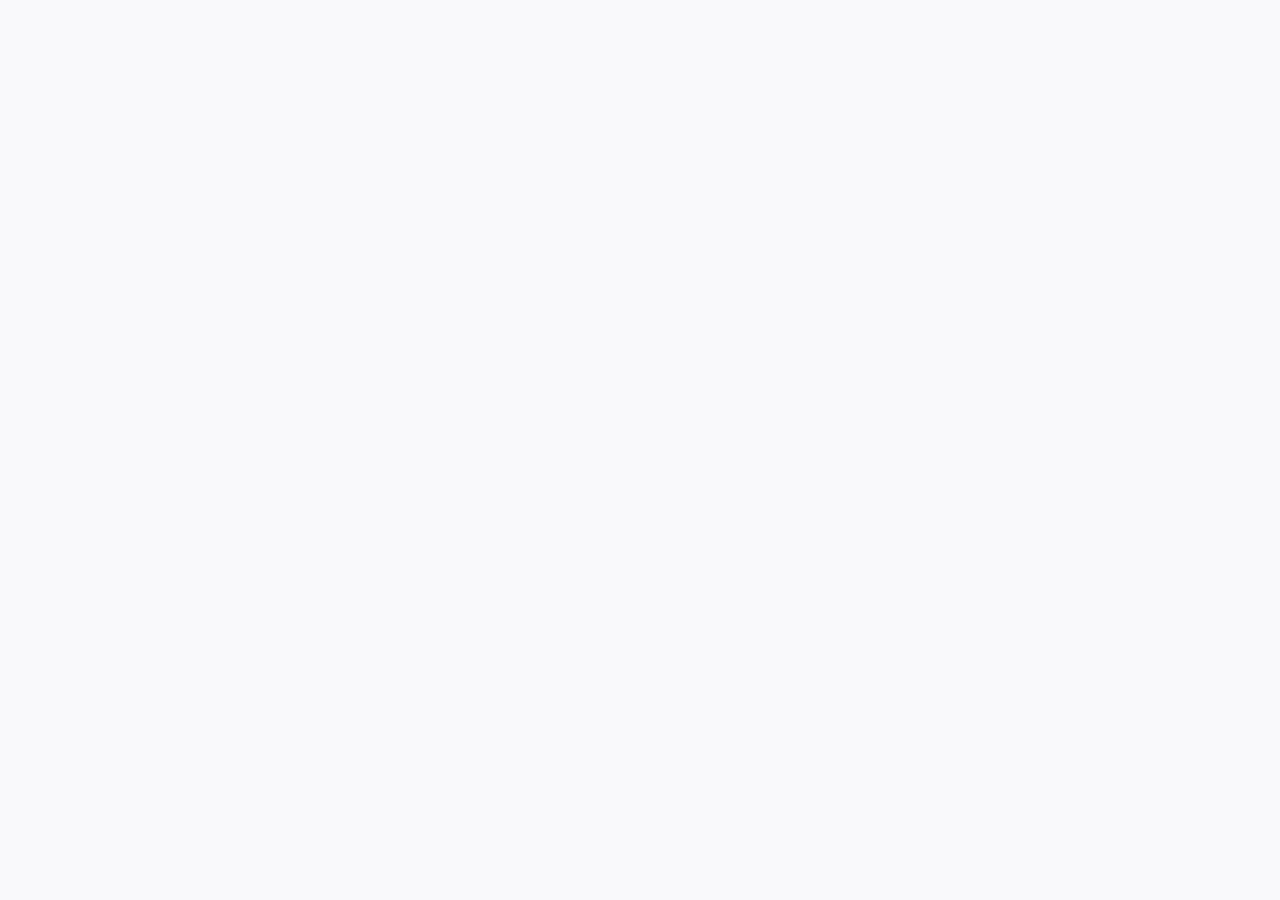
==== community archive.html @ c4664c91 "updates" ====
<!DOCTYPE html>
<html>
    <head>
        <meta charset="utf-8">
        <meta http-equiv="X-UA-Compatible" content="IE=edge">
        <title>Community Archive</title>
        <meta name="description" content="">
        <meta name="viewport" content="width=device-width, initial-scale=1">
        <link rel="stylesheet" href="style.css">
    </head>
    <body>
        <!--[if lt IE 7]>
            <p class="browsehappy">You are using an <strong>outdated</strong> browser. Please <a href="#">upgrade your browser</a> to improve your experience.</p>
        <![endif]-->
        
        <script src="" async defer></script>
    </body>
</html>
---- style.css ----
body {
    margin: 0;
    font-family: "Raleway";
    background-color: #f9f9fb;
    color: #222;
    display: flex;
    justify-content: center;
}

.container {
    max-width: 900px;
    padding: 60px 20px;
}

h1 {
    font-size: 3rem;
    font-weight: 600;
    margin-bottom: 10px;
}

h2 {
    font-size: 1.4rem;
    font-weight: 400;
    color: #666;
    margin-bottom: 40px;
}
p {
    line-height: 1.7;
    font-size: 1.05rem;
    margin-bottom: 20px;
}

.card {
    background: white;
    border-radius: 18px;
    padding: 30px;
    box-shadow: 0 10px 30px rgba(0,0,0,0.05);
    margin-bottom: 30px;
}

.button {
    display: inline-block;
    padding: 14px 28px;
    border-radius: 999px;
    background-color: #222;
    color: white;
    text-decoration: none;
    font-weight: 500;
    transition: all 0.3s ease;
}

.button:hover {
    background-color: #444;
    transform: translateY(-2px);
}

footer {
    margin-top: 60px;
    font-size: 0.85rem;
    color: #777;
}

.soft {
    background: #f1f1f5;
    padding: 15px;
    border-radius: 12px;
    font-size: 0.95rem;
    color: #444;
}
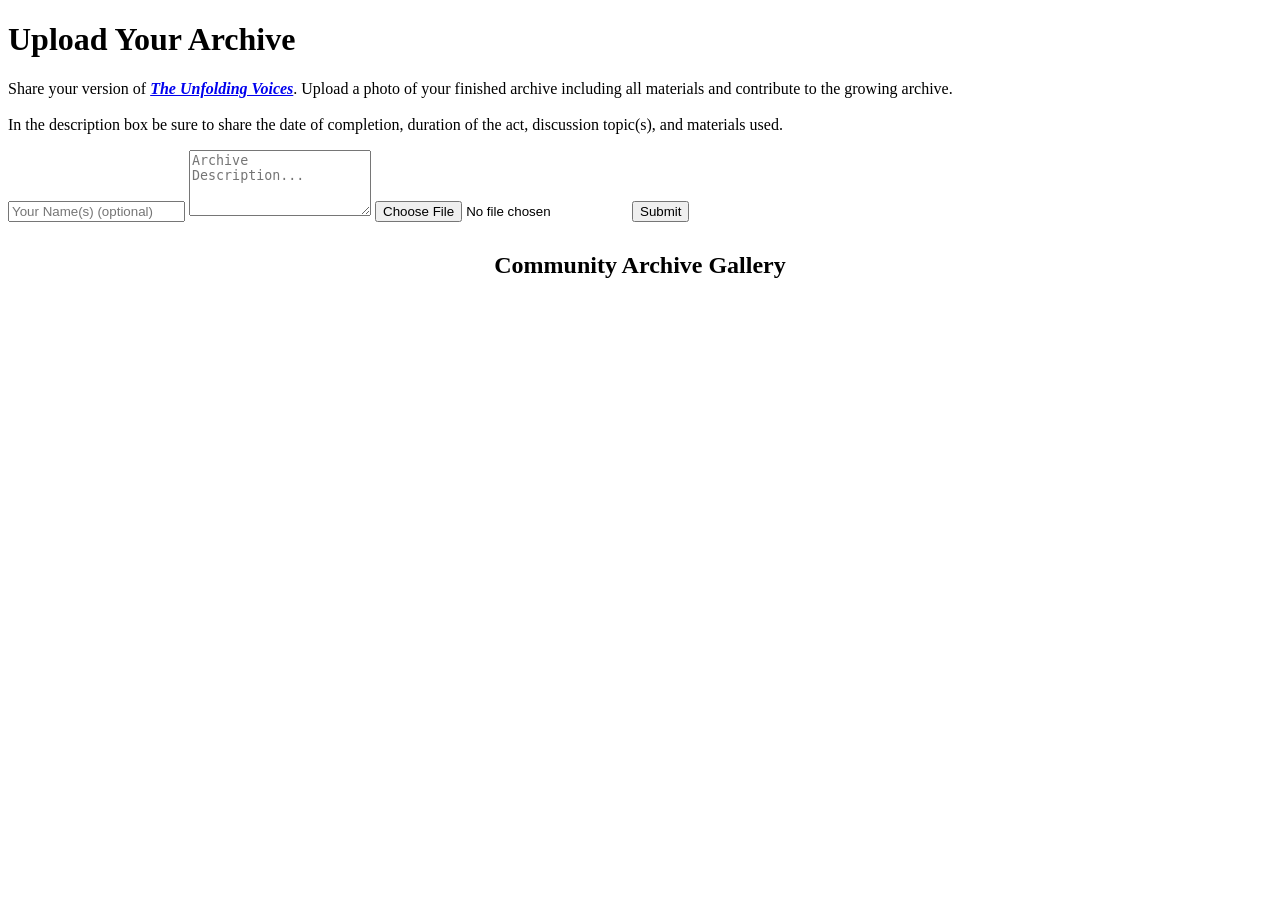
==== commit 85303d3f: "unfolding voices updates" ====
--- a/community archive.html
+++ b/community archive.html
@@ -6,13 +6,32 @@
         <title>Community Archive</title>
         <meta name="description" content="">
         <meta name="viewport" content="width=device-width, initial-scale=1">
-        <link rel="stylesheet" href="style.css">
+        <link rel="stylesheet" href="archive-style.css">
+        <link rel="preconnect" href="https://fonts.googleapis.com">
+        <link rel="preconnect" href="https://fonts.gstatic.com" crossorigin>
+        <link href="https://fonts.googleapis.com/css2?family=Montserrat:ital,wght@0,100..900;1,100..900&display=swap" rel="stylesheet">
+
     </head>
     <body>
-        <!--[if lt IE 7]>
-            <p class="browsehappy">You are using an <strong>outdated</strong> browser. Please <a href="#">upgrade your browser</a> to improve your experience.</p>
-        <![endif]-->
+        <div class="container">
+            <h1>Upload Your Archive</h1>
+            <p>Share your version of <a href="index.html" class="homepage-link"><strong><em>The Unfolding Voices</em></strong></a>. Upload a photo of your finished archive including all materials and contribute to the growing archive.<br><br>In the description box be sure to share the date of completion, duration of the act, discussion topic(s), and materials used.</p>
+
+            <div class="card">
+                <form>
+                    <input type="text" placeholder="Your Name(s) (optional)" />
+                    <textarea placeholder="Archive Description..." rows="4"></textarea>
+                    <input type="file" />
+                    <button type="submit">Submit</button>
+                </form>
+            </div>
+        </div>
+        <div class="card" style="margin-top:30px;">
+            <h2 style="text-align:center;">Community Archive Gallery</h2>
+            <p style="text-align:center; color:white;">Images you upload will appear here.</p>
+            <div id="gallery" style="display:grid; grid-template-columns: repeat(auto-fill, minmax(150px, 1fr)); gap:15px; margin-top:20px;"></div>
+        </div>
         
-        <script src="" async defer></script>
+        <script src="archive-script.js" async defer></script>
     </body>
 </html>
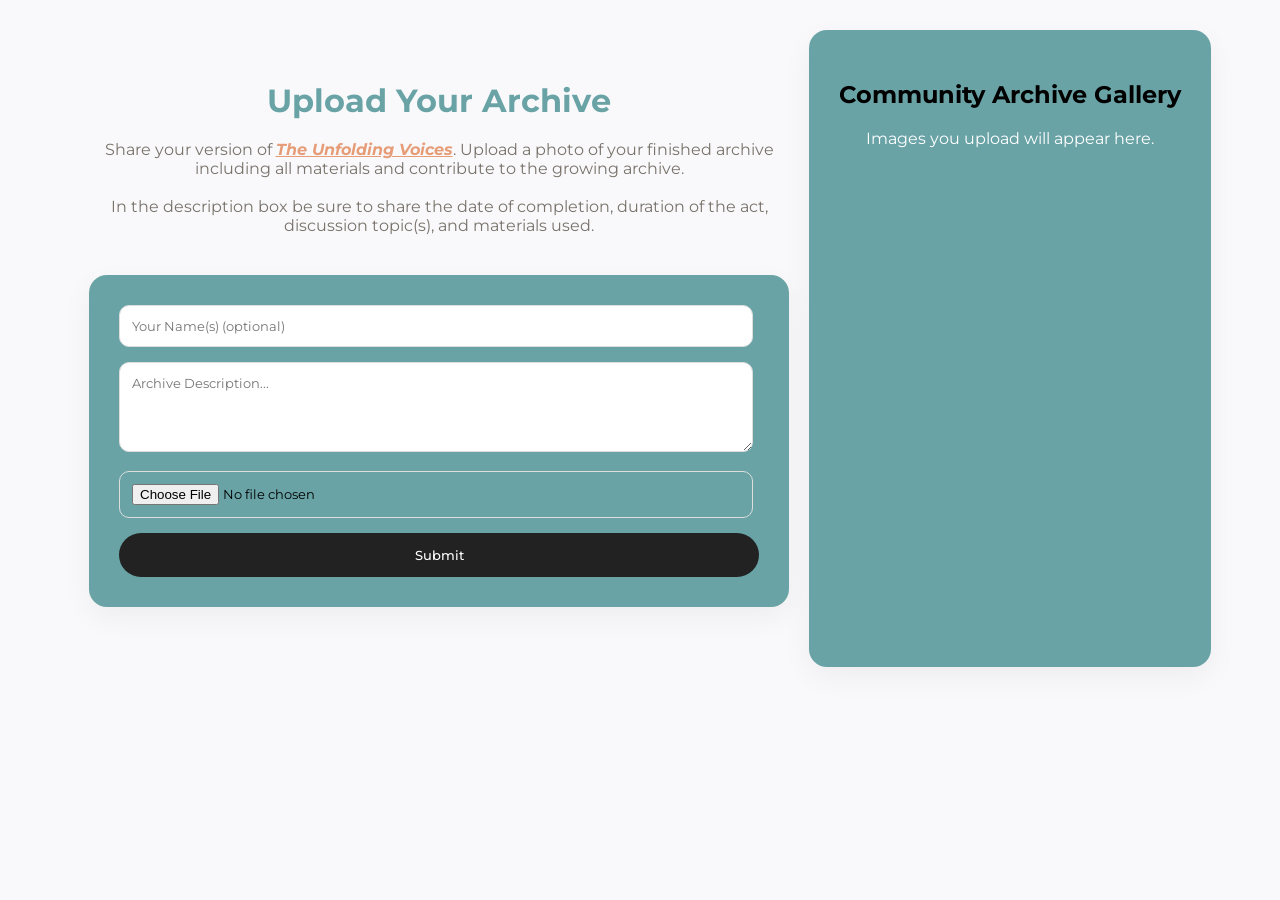
==== commit 98da081b: "updates" ====
--- a/community archive.html
+++ b/community archive.html
@@ -16,7 +16,7 @@
         <div class="container">
             <h1>Upload Your Archive</h1>
             <p>Share your version of <a href="index.html" class="homepage-link"><strong><em>The Unfolding Voices</em></strong></a>. Upload a photo of your finished archive including all materials and contribute to the growing archive.<br><br>In the description box be sure to share the date of completion, duration of the act, discussion topic(s), and materials used.</p>
-
+        
             <div class="card">
                 <form>
                     <input type="text" placeholder="Your Name(s) (optional)" />
--- a/archive-style.css
+++ b/archive-style.css
@@ -0,0 +1,89 @@
+body {
+      font-family: 'Montserrat', sans-serif;
+      background: #f9f9fb;
+      margin: 0;
+      display: flex;
+      justify-content: center;
+    }
+
+.container {
+      max-width: 700px;
+      padding: 60px 20px;
+    }
+
+h1 {
+      text-align: center;
+      margin-bottom: 20px;
+      color: #69a3a6
+    }
+p {
+    text-align: center;
+    color: #78726a;
+    margin-bottom: 40px;
+}
+.homepage-link{
+    color: rgb(230, 156, 119);
+}
+.card {
+      background: #69a3a6;
+      padding: 30px;
+      border-radius: 18px;
+      box-shadow: 0 10px 30px rgba(0,0,0,0.05);
+    }
+input, textarea {
+      width: 95%;
+      margin-bottom: 15px;
+      padding: 12px;
+      border-radius: 10px;
+      border: 1px solid #ddd;
+      font-family: inherit;
+    }
+
+button {
+      width: 100%;
+      padding: 14px;
+      border-radius: 999px;
+      border: none;
+      background: #222;
+      color: white;
+      font-weight: 500;
+      cursor: pointer;
+      font-family: 'Montserrat', sans-serif;
+    }
+
+button:hover {
+      background: #444;
+    }
+
+.gallery-item {
+      position: relative;
+      overflow: hidden;
+      border-radius: 12px;
+    }
+
+    .gallery-item img {
+      width: 100%;
+      display: block;
+      border-radius: 12px;
+    }
+.overlay {
+      position: absolute;
+      top: 0;
+      left: 0;
+      width: 100%;
+      height: 100%;
+      background: rgba(0,0,0,0.6);
+      color: white;
+      display: flex;
+      align-items: center;
+      justify-content: center;
+      text-align: center;
+      padding: 5px;
+      opacity: 0;
+      transition: opacity 0.3s ease;
+      font-size: 0.8rem;
+    }
+
+    .gallery-item:hover .overlay {
+      opacity: 1;
+    }
